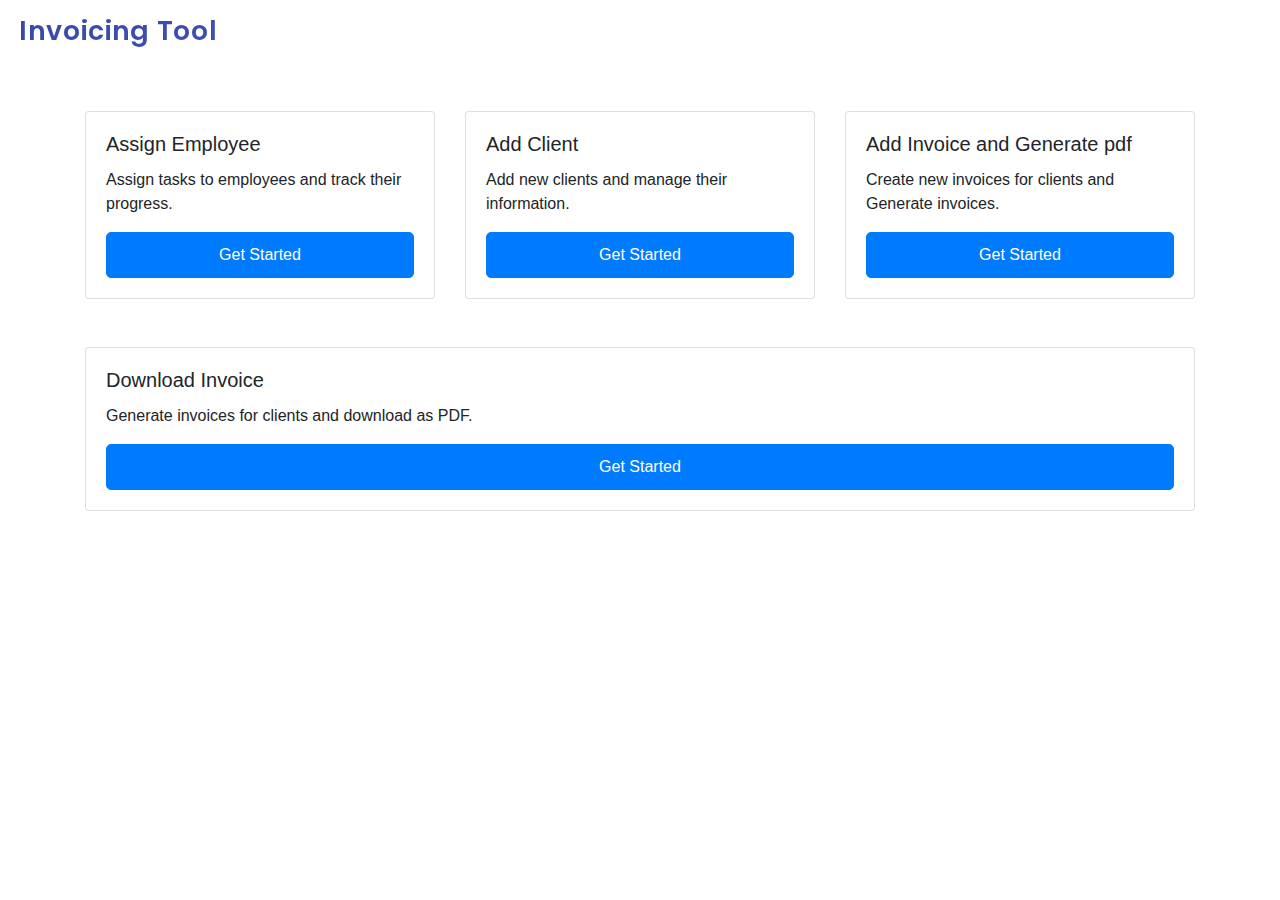
==== index.html @ 20988a5a "Add files via upload" ====
<!DOCTYPE html>
<html lang="en">
<head>
    <meta charset="UTF-8">
    <meta name="viewport" content="width=device-width, initial-scale=1.0">
    <title>Invoice</title>
    <link rel="stylesheet" href="https://maxcdn.bootstrapcdn.com/bootstrap/4.0.0/css/bootstrap.min.css">
    <link rel="stylesheet" href="form.css">
    <link href="https://fonts.googleapis.com/css2?family=Poppins:wght@400;600&display=swap" rel="stylesheet">
</head>
<body>
    <a class="invoice-nav-brand invoice-nav-brand-hover" href="#">
        <i class="fa-solid fa-file-invoice me-2"></i>
        Invoicing Tool
    </a>
    <div class="container mt-5">
        <div class="row">
            <div class="col-md-4">
                <div class="card">
                    <div class="card-body">
                        <h5 class="card-title">Assign Employee</h5>
                        <p class="card-text">Assign tasks to employees and track their progress.</p>
                        <a href="AssignEmployee.html" class="btn btn-primary">Get Started</a>
                    </div>
                </div>
            </div>
            <div class="col-md-4">
                <div class="card">
                    <div class="card-body">
                        <h5 class="card-title">Add Client</h5>
                        <p class="card-text">Add new clients and manage their information.</p>
                        <a href="ClientInsertion.html" class="btn btn-primary">Get Started</a>
                    </div>
                </div>
            </div>
            <div class="col-md-4">
                <div class="card">
                    <div class="card-body">
                        <h5 class="card-title">Add Invoice and Generate pdf</h5>
                        <p class="card-text">Create new invoices for clients and Generate invoices.</p>
                        <a href="cliinvoice.html" class="btn btn-primary">Get Started</a>
                    </div>
                </div>
            </div>
        </div>
        <div class="row mt-5">
            <div class="col-md-12">
                <div class="card">
                    <div class="card-body">
                        <h5 class="card-title">Download Invoice</h5>
                        <p class="card-text">Generate invoices for clients and download as PDF.</p>
                        <a href="Downloadinvoice.html" class="btn btn-primary">Get Started</a>
                    </div>
                </div>
            </div>
        </div>
    </div>
    <script src="https://code.jquery.com/jquery-3.2.1.slim.min.js"></script>
    <script src="https://maxcdn.bootstrapcdn.com/bootstrap/4.0.0/js/bootstrap.min.js"></script>
</body>
</html>
---- form.css ----
.form-container {
  width: 800px; /* Increased width */
  margin: 40px auto;
  padding: 20px;
  background-color: #f9f9f9;
  border: 1px solid #ddd;
  border-radius: 10px;
  box-shadow: 0 0 10px rgba(0, 0, 0, 0.1);
}

.form-title {
  text-align: center;
  margin-bottom: 20px;
}

.form-group {
  margin-bottom: 15px;
}

label {
  display: block;
  margin-bottom: 5px;
}

.form-control {
  display: block;
  width: 100%;
  padding: 10px;
  font-size: 16px;
  border: 1px solid #ccc;
  border-radius: 5px;
  min-height: 45px; /* Increased minimum height */
}

.form-control option {
  padding: 8px; /* Increased option padding */
}

.btn-primary {
  width: 100%;
  padding: 10px;
  font-size: 16px;
  border-radius: 5px;
}

/* Responsive Design */
@media (max-width: 768px) {
.form-container {
      width: 90%;
      margin: 20px auto;
  }
}

@media (max-width: 600px) {
.form-container {
      width: 90%;
      padding: 10px;
  }

.form-group {
      margin-bottom: 10px;
  }
}

.invoice-nav-brand {
  font-size: 26px;
  font-weight: 600;
  font-family: 'Poppins', 'Segoe UI', sans-serif;
  color: #1a237e;
  text-decoration: none;
  padding: 12px 18px;
  display: flex;
  align-items: center;
  letter-spacing: 0.7px;
  transition: all 0.3s ease;
  background: linear-gradient(90deg, #1a237e, #3949ab);
  -webkit-background-clip: text;
  background-clip: text;  
  position: relative;  
  transform-origin: left center;  
  -webkit-text-fill-color: transparent;
}

.invoice-nav-brand-hover:hover {
  background: linear-gradient(90deg, #3949ab, #5c6bc0);
  -webkit-background-clip: text;
  background-clip: text;  
  -webkit-text-fill-color: transparent;
  transform: scale(1.03);
}
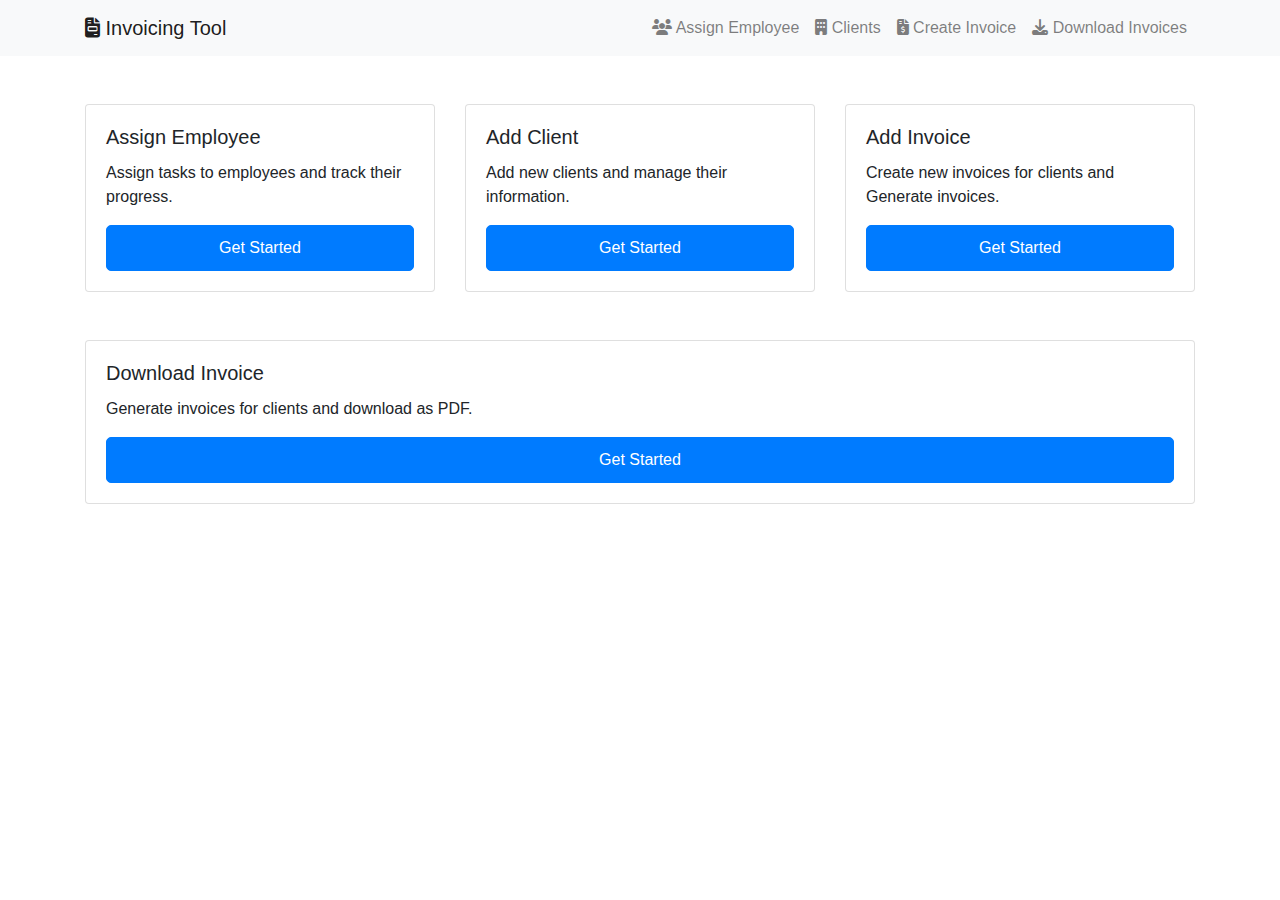
==== commit 26963847: "These are the new updated codes" ====
--- a/index.html
+++ b/index.html
@@ -7,12 +7,47 @@
     <link rel="stylesheet" href="https://maxcdn.bootstrapcdn.com/bootstrap/4.0.0/css/bootstrap.min.css">
     <link rel="stylesheet" href="form.css">
     <link href="https://fonts.googleapis.com/css2?family=Poppins:wght@400;600&display=swap" rel="stylesheet">
+    <!-- Font Awesome -->
+    <link rel="stylesheet" href="https://cdnjs.cloudflare.com/ajax/libs/font-awesome/6.4.0/css/all.min.css">
 </head>
 <body>
-    <a class="invoice-nav-brand invoice-nav-brand-hover" href="#">
-        <i class="fa-solid fa-file-invoice me-2"></i>
-        Invoicing Tool
-    </a>
+    <!-- Simple Navigation Bar -->
+    <nav class="navbar navbar-expand-lg navbar-light bg-light shadow-sm">
+        <div class="container">
+            <a class="navbar-brand" href="#">
+                <i class="fa-solid fa-file-invoice"></i>
+                Invoicing Tool
+            </a>
+            
+            <!-- Navigation Links -->
+            <div class="collapse navbar-collapse" id="navbarNav">
+                <ul class="navbar-nav ml-auto">
+                    <li class="nav-item">
+                        <a class="nav-link" href="AssignEmployee.html">
+                            <i class="fa-solid fa-users"></i> Assign Employee
+                        </a>
+                    </li>
+                    <li class="nav-item">
+                        <a class="nav-link" href="ClientInsertion.html">
+                            <i class="fa-solid fa-building"></i> Clients
+                        </a>
+                    </li>
+                    <li class="nav-item">
+                        <a class="nav-link" href="cliinvoice.html">
+                            <i class="fa-solid fa-file-invoice-dollar"></i> Create Invoice
+                        </a>
+                    </li>
+                    <li class="nav-item">
+                        <a class="nav-link" href="Downloadinvoice.html">
+                            <i class="fa-solid fa-download"></i> Download Invoices
+                        </a>
+                    </li>
+                </ul>
+            </div>
+        </div>
+    </nav>
+
+    <!-- Your existing container content -->
     <div class="container mt-5">
         <div class="row">
             <div class="col-md-4">
@@ -36,7 +71,7 @@
             <div class="col-md-4">
                 <div class="card">
                     <div class="card-body">
-                        <h5 class="card-title">Add Invoice and Generate pdf</h5>
+                        <h5 class="card-title">Add Invoice</h5>
                         <p class="card-text">Create new invoices for clients and Generate invoices.</p>
                         <a href="cliinvoice.html" class="btn btn-primary">Get Started</a>
                     </div>
@@ -55,7 +90,9 @@
             </div>
         </div>
     </div>
+
     <script src="https://code.jquery.com/jquery-3.2.1.slim.min.js"></script>
+    <script src="https://cdn.jsdelivr.net/npm/popper.js@1.12.9/dist/umd/popper.min.js"></script>
     <script src="https://maxcdn.bootstrapcdn.com/bootstrap/4.0.0/js/bootstrap.min.js"></script>
 </body>
 </html>